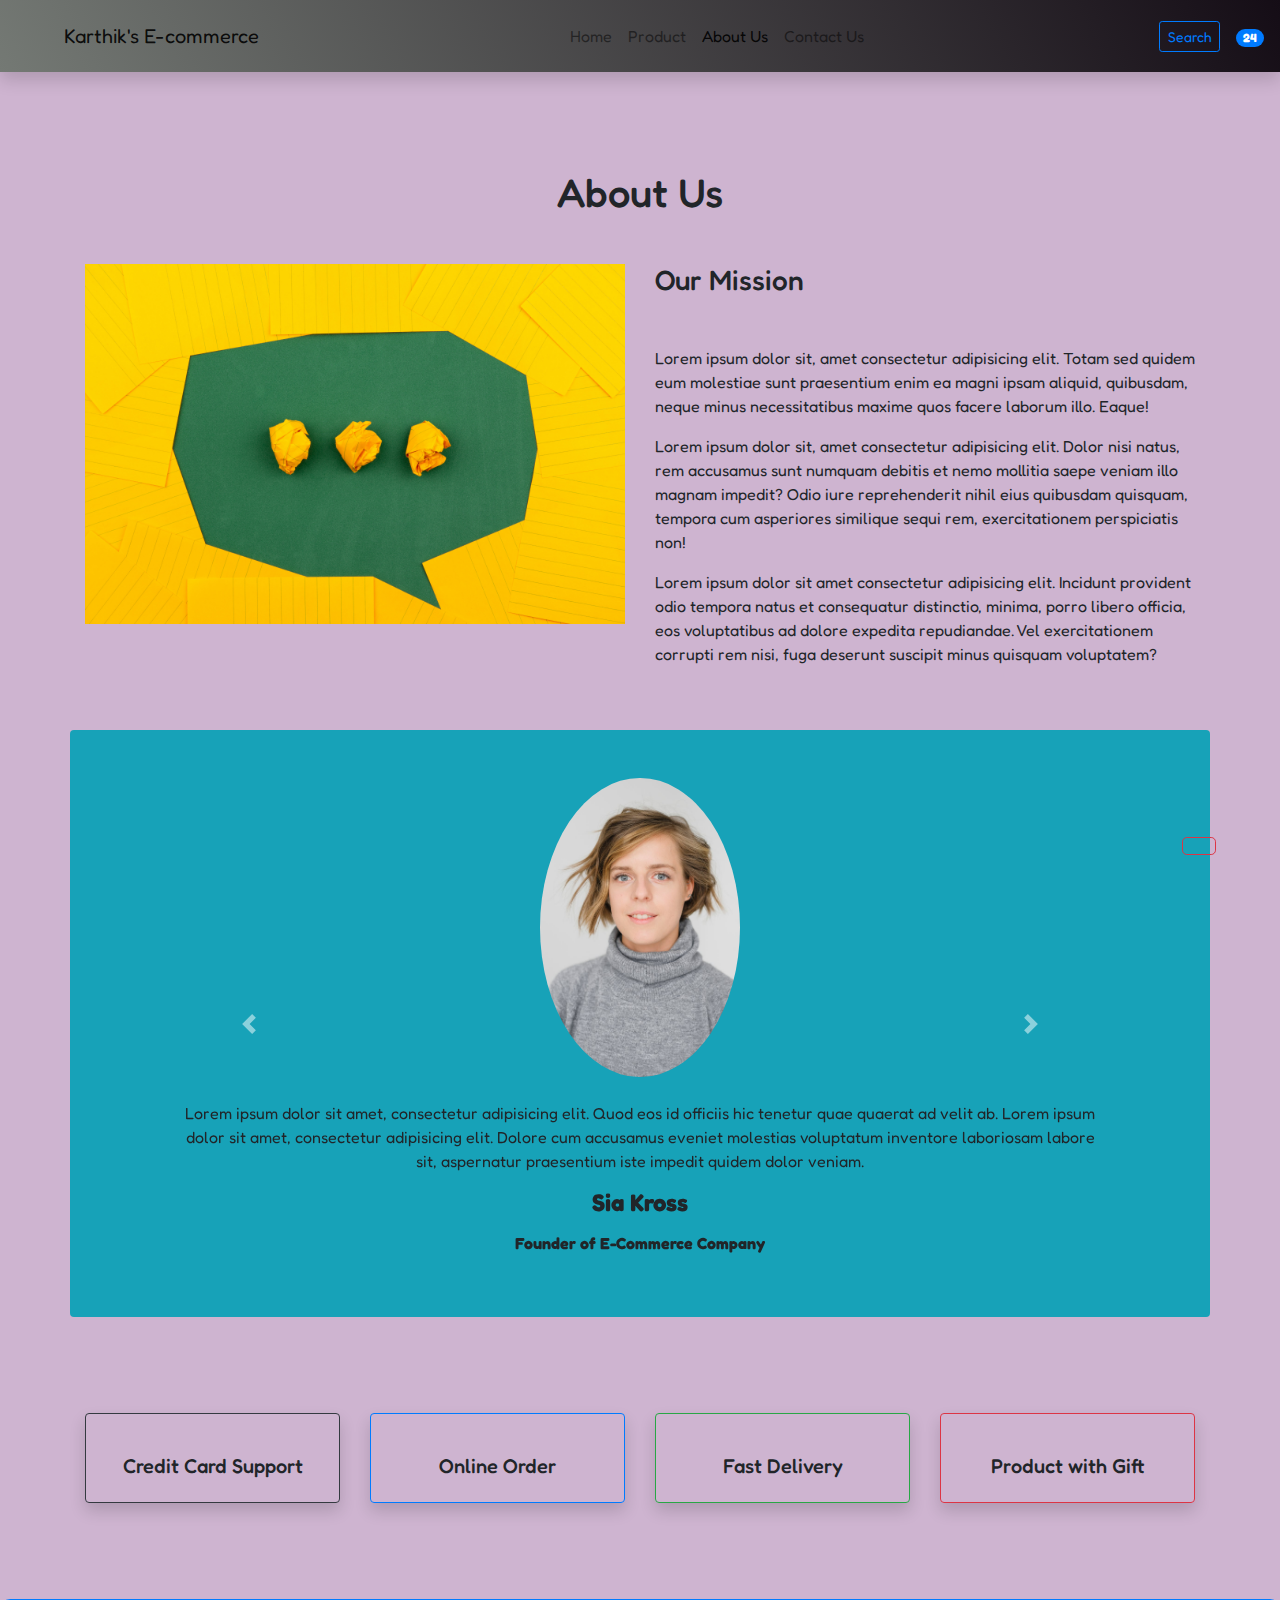
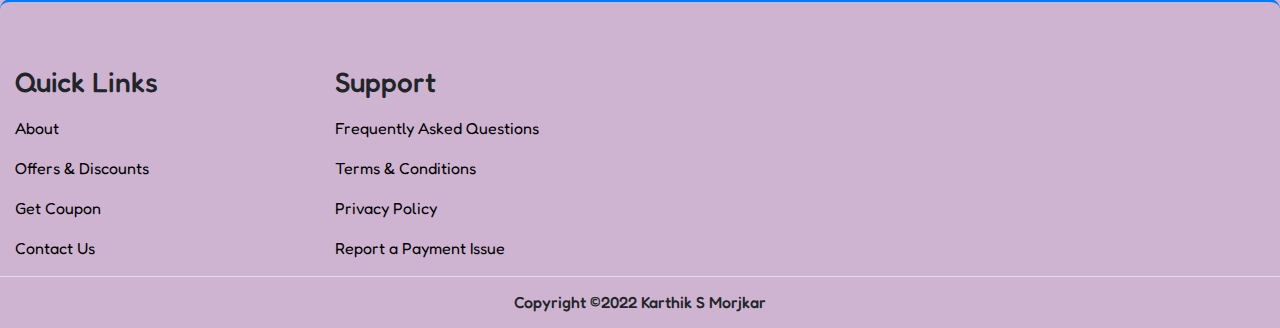
==== about.html @ 3e3faa33 "feat : added apt images" ====
<!DOCTYPE html>
<html lang="en">

<head>
	<!-- Required meta tags -->
	<meta charset="utf-8" />
	<meta name="viewport" content="width=device-width, initial-scale=1, shrink-to-fit=no" />

	<!-- style.css  -->
	<link rel="stylesheet" href="css/style.css">

	<!-- Bootstrap CSS -->
	<link rel="stylesheet" href="https://stackpath.bootstrapcdn.com/bootstrap/4.5.2/css/bootstrap.min.css" integrity="sha384-JcKb8q3iqJ61gNV9KGb8thSsNjpSL0n8PARn9HuZOnIxN0hoP+VmmDGMN5t9UJ0Z"
	 crossorigin="anonymous">

	<!-- fontawesome cdn link -->
	<link rel="stylesheet" href="https://cdnjs.cloudflare.com/ajax/libs/font-awesome/5.10.0/css/all.min.css" integrity="sha512-PgQMlq+nqFLV4ylk1gwUOgm6CtIIXkKwaIHp/PAIWHzig/lKZSEGKEysh0TCVbHJXCLN7WetD8TFecIky75ZfQ=="
	 crossorigin="anonymous" />

	<title>E-Commerce</title>
</head>

<body id="top" style="background-color: rgb(206 180 208);" >
	<!-- ==============header menu section starts here============== -->
	<section class="header_menu" id="header_menu">
		<div class="container-fluid px-0 shadow">
			<nav class="navbar navbar-expand-lg navbar-light  py-3  " style="background-color: #8EC5FC;
    background-image: linear-gradient(62deg, #747974 0%, #150d16 100%);">
				<a class="navbar-brand pl-5" href="javascript:;">
					Karthik's E-commerce
                </a>
                <button class="navbar-toggler" type="button" data-toggle="collapse"
                    data-target="#navbarSupportedContent" aria-controls="navbarSupportedContent" aria-expanded="false"
                    aria-label="Toggle navigation">
                    <span class="navbar-toggler-icon"></span>
                </button>

                <div class="collapse navbar-collapse" id="navbarSupportedContent">
                    <ul class="navbar-nav mx-auto">
                        <li class="nav-item ">
                            <a class="nav-link" href="index.html">Home <span class="sr-only">(current)</span></a>
                        </li>
                        <li class="nav-item ">
                            <a class="nav-link" href="product.html">Product</a>
                        </li>
                        <li class="nav-item active">
                            <a class="nav-link" href="about.html">About Us</a>
                        </li>
                        <li class="nav-item">
                            <a class="nav-link" href="contact.html">Contact Us</a>
                        </li>
                        <!-- <li class="nav-item dropdown">
              <a class="nav-link dropdown-toggle" href="#" id="navbarDropdown" role="button" data-toggle="dropdown"
                aria-haspopup="true" aria-expanded="false">
                Dropdown
              </a>
              <div class="dropdown-menu" aria-labelledby="navbarDropdown">
                <a class="dropdown-item" href="#">Action</a>
                <a class="dropdown-item" href="#">Another action</a>
                <div class="dropdown-divider"></div>
                <a class="dropdown-item" href="#">Something else here</a>
              </div>
            </li> -->
                    </ul>
                    <div class="search mr-3">
                        <a href="search.html" class="btn btn-sm btn-outline-primary">
                            Search
                        </a>
                    </div>
                    <div class="cart">
                        <a href="cart.html">
                            <i class="fas fa-shopping-cart fa-2x"></i>
                            <span class="badge badge-pill badge-primary">24</span>
                        </a>
                    </div>
                </div>
            </nav>
        </div>
    </section>
    <!-- ==============header menu section ends here============== -->

    <!-- ==============about starts here============== -->
    <section class="about py-5 my-5" id="about">
        <div class="container ">
            <div class="section_title text-center mb-5">
                <h1 class="text-capitalize" style="text-decoration:none">About Us</h1>
            </div>
            <div class="row">
                <div class="col-md-6">
                    <div class="row">
                        <div class="col-md-12">
                            <img src="/images/aboutus_img.jpg" class="img img-fluid"
                                alt="about us image">
                        </div>
                    </div>
                </div>
                <div class="col-md-6">

                    <div class="row">
                        <div class="col-md-12">
                            <div class="title">
                                <h3>Our Mission</h3>
                            </div>
                            <div class="about_text mt-sm-5">
                                <p>
                                    Lorem ipsum dolor sit, amet consectetur adipisicing elit. Totam sed quidem eum
                                    molestiae sunt praesentium enim ea magni ipsam aliquid, quibusdam, neque minus
                                    necessitatibus maxime quos facere laborum illo. Eaque!
                                </p>
                                <p>
                                    Lorem ipsum dolor sit, amet consectetur adipisicing elit. Dolor nisi natus, rem
                                    accusamus sunt numquam debitis et nemo mollitia saepe veniam illo magnam impedit?
                                    Odio iure reprehenderit nihil eius quibusdam quisquam, tempora cum asperiores
                                    similique sequi rem, exercitationem perspiciatis non!
                                </p>
                                <p>
                                    Lorem ipsum dolor sit amet consectetur adipisicing elit. Incidunt provident odio
                                    tempora natus et consequatur distinctio, minima, porro libero officia, eos
                                    voluptatibus ad dolore expedita repudiandae. Vel exercitationem corrupti rem nisi,
                                    fuga deserunt suscipit minus quisquam voluptatem?
                                </p>
                            </div>
                        </div>
                    </div>
                </div>
            </div>
            <div class="row">
                <!-- ==============testimonial starts here============== -->
                <section class="text-center bg-info my-5 py-5 rounded">
                    <div class="col-md-10 col-10 mx-auto">
                        <!-- Carousel Wrapper -->
                        <div id="carousel-example-1" class="carousel slide carousel-fade" data-ride="carousel"
                            data-interval="false">
                            <!--Slides-->
                            <div class="carousel-inner">
                                <!--First slide-->
                                <div class="carousel-item active">
                                    <div class="testimonial">
                                        <!--Avatar-->
                                        <div class="avatar mx-auto mb-4">
                                            <img src="/images/new26.jpeg" class="rounded-circle img-fluid" width="200px" height="400px"
                                                alt="First sample avatar image">
                                        </div>
                                        <!--Content-->
                                        <p>
                                            <i class="fas fa-quote-left"></i> Lorem ipsum dolor sit amet,
                                            consectetur
                                            adipisicing
                                            elit. Quod
                                            eos
                                            id officiis hic tenetur quae quaerat ad velit ab. Lorem ipsum dolor sit
                                            amet,
                                            consectetur
                                            adipisicing elit. Dolore cum accusamus eveniet molestias voluptatum
                                            inventore
                                            laboriosam
                                            labore
                                            sit, aspernatur praesentium iste impedit quidem dolor veniam.
                                        </p>
                                        <h4 class="font-weight-bold">Sia Kross</h4>
                                        <h6 class="font-weight-bold my-3">Founder of E-Commerce Company</h6>
                                        <!--Review-->
                                        <i class="fas fa-star blue-text"> </i>
                                        <i class="fas fa-star blue-text"> </i>
                                        <i class="fas fa-star blue-text"> </i>
                                        <i class="fas fa-star blue-text"> </i>
                                        <i class="fas fa-star-half-alt blue-text"> </i>
                                    </div>
                                </div>
                                <!--First slide-->
                                <!--Second slide-->
                                <div class="carousel-item">
                                    <div class="testimonial">
                                        <!--Avatar-->
                                        <div class="avatar mx-auto mb-4">
                                            <img src="/images/new27.jpeg" class="rounded-circle img-fluid" width="200px" height="200px"
                                                alt="Second sample avatar image">
                                        </div>
                                        <!--Content-->
                                        <p>
                                            <i class="fas fa-quote-left"></i> Nemo enim ipsam voluptatem quia
                                            voluptas sit
                                            aspernatur aut
                                            odit
                                            aut fugit, sed quia consequuntur magni dolores eos qui ratione
                                            voluptatem sequi
                                            nesciunt. Neque
                                            porro quisquam est, qui dolorem ipsum quia dolor sit amet, consectetur,
                                            adipisci
                                            velit,
                                            sed quia
                                            non numquam eius modi tempora incidunt ut labore. </p>
                                        <h4 class="font-weight-bold">Daniel Jue</h4>
                                        <h6 class="font-weight-bold my-3">Photographer at Studio LA</h6>
                                        <!--Review-->
                                        <i class="fas fa-star blue-text"> </i>
                                        <i class="fas fa-star blue-text"> </i>
                                        <i class="fas fa-star blue-text"> </i>
                                        <i class="fas fa-star blue-text"> </i>
                                        <i class="fas fa-star blue-text"> </i>
                                    </div>
                                </div>
                                <!--Second slide-->
                                <!--Third slide-->
                                <div class="carousel-item">
                                    <div class="testimonial">
                                        <!--Avatar-->
                                        <div class="avatar mx-auto mb-4">
                                            <img src="/images/new28.jpeg" class="rounded-circle img-fluid" width="200px"
                                                alt="Third sample avatar image">
                                        </div>
                                        <!--Content-->
                                        <p>
                                            <i class="fas fa-quote-left"></i> Duis aute irure dolor in reprehenderit
                                            in
                                            voluptate
                                            velit esse
                                            cillum dolore eu fugiat nulla pariatur. Excepteur sint occaecat
                                            cupidatat non
                                            proident,
                                            sunt in
                                            culpa qui officia deserunt mollit anim id est laborum. Sed ut
                                            perspiciatis unde
                                            omnis
                                            iste natus
                                            error sit voluptatem accusantium doloremque laudantium.</p>
                                        <h4 class="font-weight-bold">Josh Allan</h4>
                                        <h6 class="font-weight-bold my-3">Front-end Developer in NY</h6>
                                        <!--Review-->
                                        <i class="fas fa-star blue-text"> </i>
                                        <i class="fas fa-star blue-text"> </i>
                                        <i class="fas fa-star blue-text"> </i>
                                        <i class="fas fa-star blue-text"> </i>
                                        <i class="far fa-star blue-text"> </i>
                                    </div>
                                </div>
                                <!--Third slide-->
                            </div>
                            <!--Slides-->
                            <!--Controls-->
                            <a class="carousel-control-prev left carousel-control" href="#carousel-example-1"
                                role="button" data-slide="prev">
                                <span class="carousel-control-prev-icon" aria-hidden="true"></span>
                                <span class="sr-only">Previous</span>
                            </a>
                            <a class="carousel-control-next right carousel-control" href="#carousel-example-1"
                                role="button" data-slide="next">
                                <span class="carousel-control-next-icon" aria-hidden="true"></span>
                                <span class="sr-only">Next</span>
                            </a>
                            <!--Controls-->
                        </div>
                        <!-- Carousel Wrapper -->
                    </div>
                </section>
                <!-- ==============testimonial ends here============== -->
            </div>
            <div class="row mt-5">
                <div class="col-md-3 col-6">
                    <div class="border border-dark rounded shadow text-center p-3">
                        <div class="mb-4">
                            <i class="far fa-credit-card fa-3x"></i>
                        </div>
                        <div>
                            <h5>Credit Card Support</h5>
                        </div>
                    </div>
                </div>
                <div class="col-md-3 col-6 mt-small-2 mb-small-2">
                    <div class="border border-primary rounded shadow text-center p-3">
                        <div class="mb-4">
                            <i class="fas fa-laptop fa-3x"></i>
                        </div>
                        <div>
                            <h5>Online Order</h5>
                        </div>
                    </div>
                </div>
                <div class="col-md-3 col-6">
                    <div class="border border-success rounded shadow text-center p-3">
                        <div class="mb-4">
                            <i class="fas fa-shipping-fast fa-3x"></i>
                        </div>
                        <div>
                            <h5>Fast Delivery</h5>
                        </div>
                    </div>
                </div>
                <div class="col-md-3 col-6">
                    <div class="border border-danger rounded shadow text-center p-3">
                        <div class="mb-4">
                            <i class="fas fa-gifts fa-3x"></i>
                        </div>
                        <div>
                            <h5>Product with Gift</h5>
                        </div>
                    </div>
                </div>
            </div>
        </div>
    </section>

    <!-- ==============about ends here============== -->

    <!-- ==============footer starts here============== -->
    <section class="footer_section pt-5 pb-2 mt-5" id="footer_section">
        <footer>
            <div class="container-fluid">
                <div class="row">
                    <div class="col-md-3 col-6">
                        <div class="footer_title pt-3 mb-3">
                            <h3>Quick Links</h3>
                        </div>
                        <div class="footer_links">
                            <ul>
                                <li><a href="javascript:;">About</a></li>
                                <li><a href="javascript:;">Offers & Discounts</a></li>
                                <li><a href="javascript:;">Get Coupon</a></li>
                                <li><a href="javascript:;">Contact Us</a></li>
                            </ul>
                        </div>
                    </div>
                    <div class="col-md-3 col-6">
                        <div class="footer_title pt-3 mb-3">
                            <h3>Support</h3>
                        </div>
                        <div class="footer_links">
                            <ul>
                                <li><a href="javascript:;">Frequently Asked Questions</a></li>
                                <li><a href="javascript:;">Terms & Conditions</a></li>
                                <li><a href="javascript:;">Privacy Policy</a></li>
                                <li><a href="javascript:;">Report a Payment Issue</a></li>
                            </ul>
                        </div>
                    </div>
                </div>
            </div>
            <div class="border-top">
                <h6 class="text-center mt-3">Copyright ©2022 Karthik S Morjkar
                </h6>
            </div>
        </footer>
    </section>
    <div class="backtop">
        <a id="button" href="#top" class="btn btn-lg btn-outline-danger" role="button">
            <i class="fas fa-chevron-up text-dark"></i>
        </a>
    </div>
    <!-- ==============footer ends here============== -->


    <!-- Optional JavaScript -->
    <!-- jQuery first, then Popper.js, then Bootstrap JS -->
    <script src="https://code.jquery.com/jquery-3.5.1.slim.min.js"
        integrity="sha384-DfXdz2htPH0lsSSs5nCTpuj/zy4C+OGpamoFVy38MVBnE+IbbVYUew+OrCXaRkfj"
        crossorigin="anonymous"></script>
    <script src="https://cdn.jsdelivr.net/npm/popper.js@1.16.1/dist/umd/popper.min.js"
        integrity="sha384-9/reFTGAW83EW2RDu2S0VKaIzap3H66lZH81PoYlFhbGU+6BZp6G7niu735Sk7lN"
        crossorigin="anonymous"></script>
    <script src="https://stackpath.bootstrapcdn.com/bootstrap/4.5.2/js/bootstrap.min.js"
        integrity="sha384-B4gt1jrGC7Jh4AgTPSdUtOBvfO8shuf57BaghqFfPlYxofvL8/KUEfYiJOMMV+rV"
        crossorigin="anonymous"></script>
</body>

</html>
---- css/style.css ----
/* fonts styling */
@import url('https://fonts.googleapis.com/css2?family=Fredoka:wght@300&display=swap');

/* css default format setting */
*{
    margin: 0;
    padding: 0;
    box-sizing: border-box;
    font-family: 'Fredoka', sans-serif;
    scroll-behavior: smooth;;
}
.bg-light-gray{    
    background-color: rgb(71, 70, 70);
}
.section_title h1{
    text-decoration: underline;
}

/* for cart logo hover effect */
.cart a{
    text-decoration: none;
    list-style: none;
}
.cart a:hover{
    text-decoration: none;
    list-style: none;
}
.bg_cart_1{
    background-color: #2f80d1;
    background-image: linear-gradient(62deg, #76b94a 0%, #bd7dd6 100%);
}
.list-group-item{
    background-color: inherit !important;
}

/* for product detail page image gallery */
.carousel-indicators li{
    width: auto !important;
    height: auto !important;
}


/* for checkout page */
.bg_checkout_1{
    background-color: #8EC5FC;
    background-image: linear-gradient(62deg, #8EC5FC 0%, #E0C3FC 100%);
}

/* for product layout design */
.single_product{
    background-color: rgb(241, 240, 240);
}
.product_img{
    position: relative;
}
.product_img .new_product{
    position: absolute;
    top: 5%;
    left: 5%;
}

.contact_form{
    background-color: #8EC5FC;
    background-image: linear-gradient(62deg, #8EC5FC 0%, #B0E785 100%);
}


/* for services section background gradient */
.feature{
    background: rgb(150, 230, 0);
    background: linear-gradient(0deg, rgb(170, 150, 35) 0%, rgb(72, 255, 0) 90%);
}

/* for footer section background gradient */
/* .footer_section{
    background-color: #0093E9;
    background-image: linear-gradient(110deg, #0093E9 19%, #80D0C7 100%);
} */
.footer_section{
    border-top: 3px solid #007BFF;
    border-radius: 10px;
}

/* for footer links  */
.footer_links ul li{
    list-style: none;
    margin-bottom: 1rem;
}
.footer_links ul li a{
    color: #000;
    text-decoration: none;
    transition: all 0.2s linear;
}
.footer_links ul li a:hover{
    text-decoration: none;
    margin-left: 5px;
}

/* for scroll to top button */
#button{
    position: fixed;
    right: 5%;
    bottom: 5%;
    z-index: 100;
}

.mt-small-2{
    margin-top: 0rem!important;
}
.mt-small-5{
    margin-top: 0rem!important;
}
.mb-small-2{
    margin-bottom: 0rem!important;
}
.mb-small-5{
    margin-bottom: 0rem!important;
}
/* for mobile responsive setting */
@media(max-width: 767px){
    .mt-small-2{
        margin-top: .5rem!important;
    }
    .mt-small-5{
        margin-top: 3rem!important;
    }
    .mb-small-2{
        margin-bottom: .5rem!important;
    }
    .mb-small-5{
        margin-bottom: 3rem!important;
    }
}
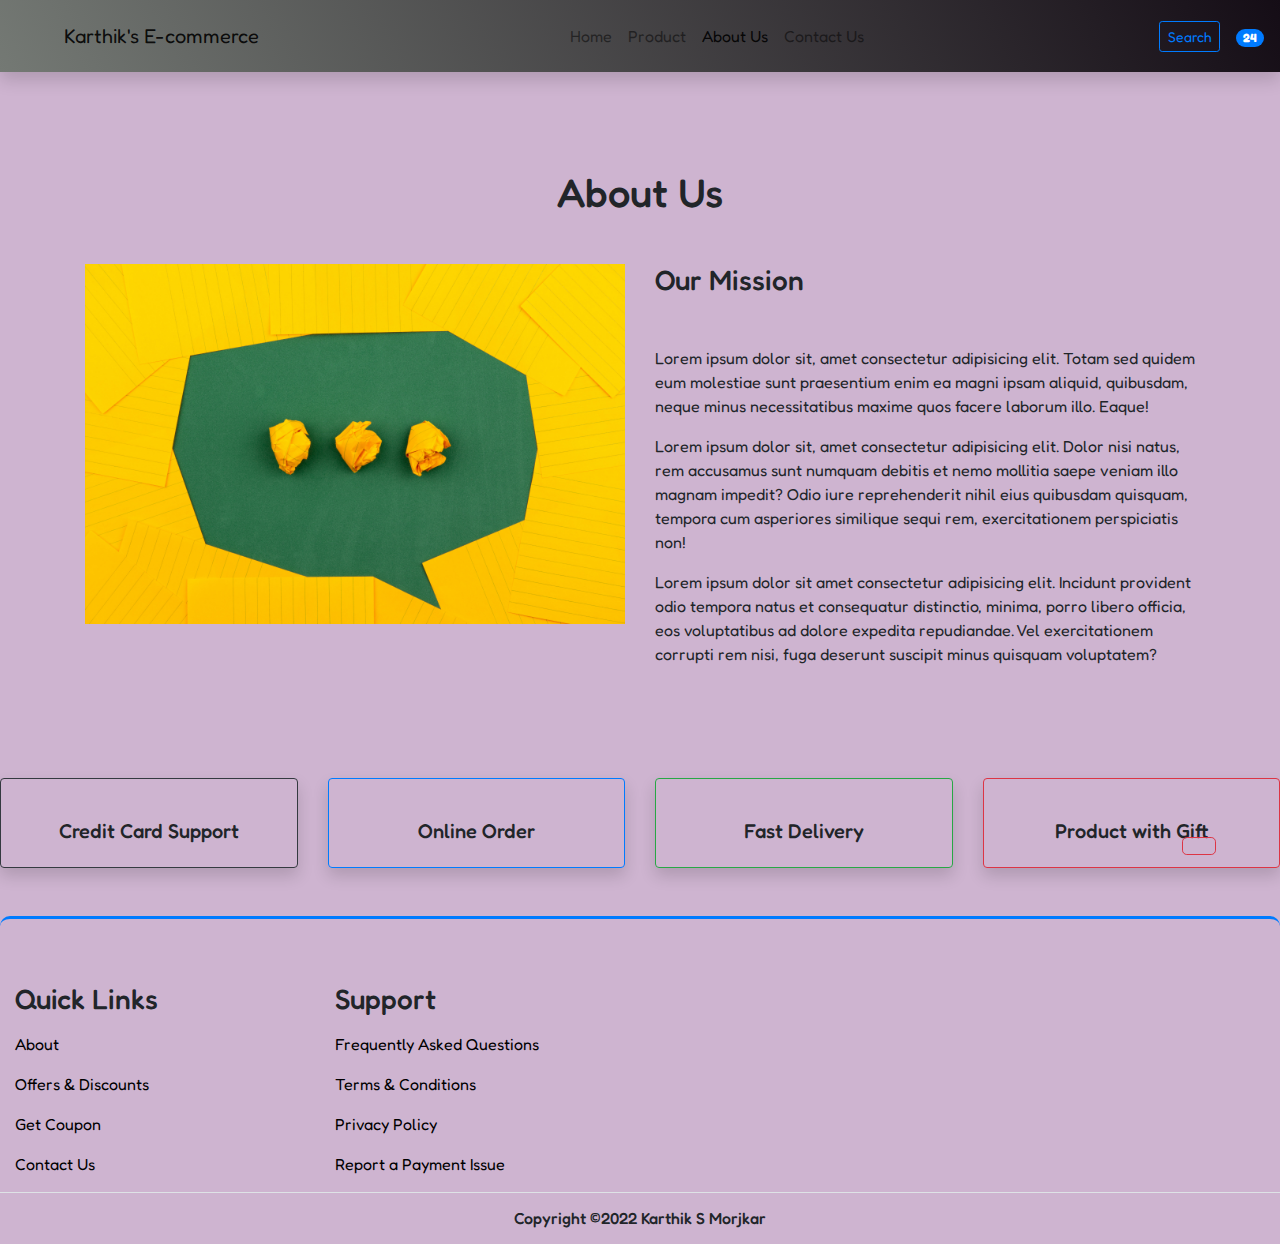
==== commit afafdee3: "feat: added apt pages" ====
--- a/about.html
+++ b/about.html
@@ -125,133 +125,6 @@
                 </div>
             </div>
             <div class="row">
-                <!-- ==============testimonial starts here============== -->
-                <section class="text-center bg-info my-5 py-5 rounded">
-                    <div class="col-md-10 col-10 mx-auto">
-                        <!-- Carousel Wrapper -->
-                        <div id="carousel-example-1" class="carousel slide carousel-fade" data-ride="carousel"
-                            data-interval="false">
-                            <!--Slides-->
-                            <div class="carousel-inner">
-                                <!--First slide-->
-                                <div class="carousel-item active">
-                                    <div class="testimonial">
-                                        <!--Avatar-->
-                                        <div class="avatar mx-auto mb-4">
-                                            <img src="/images/new26.jpeg" class="rounded-circle img-fluid" width="200px" height="400px"
-                                                alt="First sample avatar image">
-                                        </div>
-                                        <!--Content-->
-                                        <p>
-                                            <i class="fas fa-quote-left"></i> Lorem ipsum dolor sit amet,
-                                            consectetur
-                                            adipisicing
-                                            elit. Quod
-                                            eos
-                                            id officiis hic tenetur quae quaerat ad velit ab. Lorem ipsum dolor sit
-                                            amet,
-                                            consectetur
-                                            adipisicing elit. Dolore cum accusamus eveniet molestias voluptatum
-                                            inventore
-                                            laboriosam
-                                            labore
-                                            sit, aspernatur praesentium iste impedit quidem dolor veniam.
-                                        </p>
-                                        <h4 class="font-weight-bold">Sia Kross</h4>
-                                        <h6 class="font-weight-bold my-3">Founder of E-Commerce Company</h6>
-                                        <!--Review-->
-                                        <i class="fas fa-star blue-text"> </i>
-                                        <i class="fas fa-star blue-text"> </i>
-                                        <i class="fas fa-star blue-text"> </i>
-                                        <i class="fas fa-star blue-text"> </i>
-                                        <i class="fas fa-star-half-alt blue-text"> </i>
-                                    </div>
-                                </div>
-                                <!--First slide-->
-                                <!--Second slide-->
-                                <div class="carousel-item">
-                                    <div class="testimonial">
-                                        <!--Avatar-->
-                                        <div class="avatar mx-auto mb-4">
-                                            <img src="/images/new27.jpeg" class="rounded-circle img-fluid" width="200px" height="200px"
-                                                alt="Second sample avatar image">
-                                        </div>
-                                        <!--Content-->
-                                        <p>
-                                            <i class="fas fa-quote-left"></i> Nemo enim ipsam voluptatem quia
-                                            voluptas sit
-                                            aspernatur aut
-                                            odit
-                                            aut fugit, sed quia consequuntur magni dolores eos qui ratione
-                                            voluptatem sequi
-                                            nesciunt. Neque
-                                            porro quisquam est, qui dolorem ipsum quia dolor sit amet, consectetur,
-                                            adipisci
-                                            velit,
-                                            sed quia
-                                            non numquam eius modi tempora incidunt ut labore. </p>
-                                        <h4 class="font-weight-bold">Daniel Jue</h4>
-                                        <h6 class="font-weight-bold my-3">Photographer at Studio LA</h6>
-                                        <!--Review-->
-                                        <i class="fas fa-star blue-text"> </i>
-                                        <i class="fas fa-star blue-text"> </i>
-                                        <i class="fas fa-star blue-text"> </i>
-                                        <i class="fas fa-star blue-text"> </i>
-                                        <i class="fas fa-star blue-text"> </i>
-                                    </div>
-                                </div>
-                                <!--Second slide-->
-                                <!--Third slide-->
-                                <div class="carousel-item">
-                                    <div class="testimonial">
-                                        <!--Avatar-->
-                                        <div class="avatar mx-auto mb-4">
-                                            <img src="/images/new28.jpeg" class="rounded-circle img-fluid" width="200px"
-                                                alt="Third sample avatar image">
-                                        </div>
-                                        <!--Content-->
-                                        <p>
-                                            <i class="fas fa-quote-left"></i> Duis aute irure dolor in reprehenderit
-                                            in
-                                            voluptate
-                                            velit esse
-                                            cillum dolore eu fugiat nulla pariatur. Excepteur sint occaecat
-                                            cupidatat non
-                                            proident,
-                                            sunt in
-                                            culpa qui officia deserunt mollit anim id est laborum. Sed ut
-                                            perspiciatis unde
-                                            omnis
-                                            iste natus
-                                            error sit voluptatem accusantium doloremque laudantium.</p>
-                                        <h4 class="font-weight-bold">Josh Allan</h4>
-                                        <h6 class="font-weight-bold my-3">Front-end Developer in NY</h6>
-                                        <!--Review-->
-                                        <i class="fas fa-star blue-text"> </i>
-                                        <i class="fas fa-star blue-text"> </i>
-                                        <i class="fas fa-star blue-text"> </i>
-                                        <i class="fas fa-star blue-text"> </i>
-                                        <i class="far fa-star blue-text"> </i>
-                                    </div>
-                                </div>
-                                <!--Third slide-->
-                            </div>
-                            <!--Slides-->
-                            <!--Controls-->
-                            <a class="carousel-control-prev left carousel-control" href="#carousel-example-1"
-                                role="button" data-slide="prev">
-                                <span class="carousel-control-prev-icon" aria-hidden="true"></span>
-                                <span class="sr-only">Previous</span>
-                            </a>
-                            <a class="carousel-control-next right carousel-control" href="#carousel-example-1"
-                                role="button" data-slide="next">
-                                <span class="carousel-control-next-icon" aria-hidden="true"></span>
-                                <span class="sr-only">Next</span>
-                            </a>
-                            <!--Controls-->
-                        </div>
-                        <!-- Carousel Wrapper -->
-                    </div>
                 </section>
                 <!-- ==============testimonial ends here============== -->
             </div>
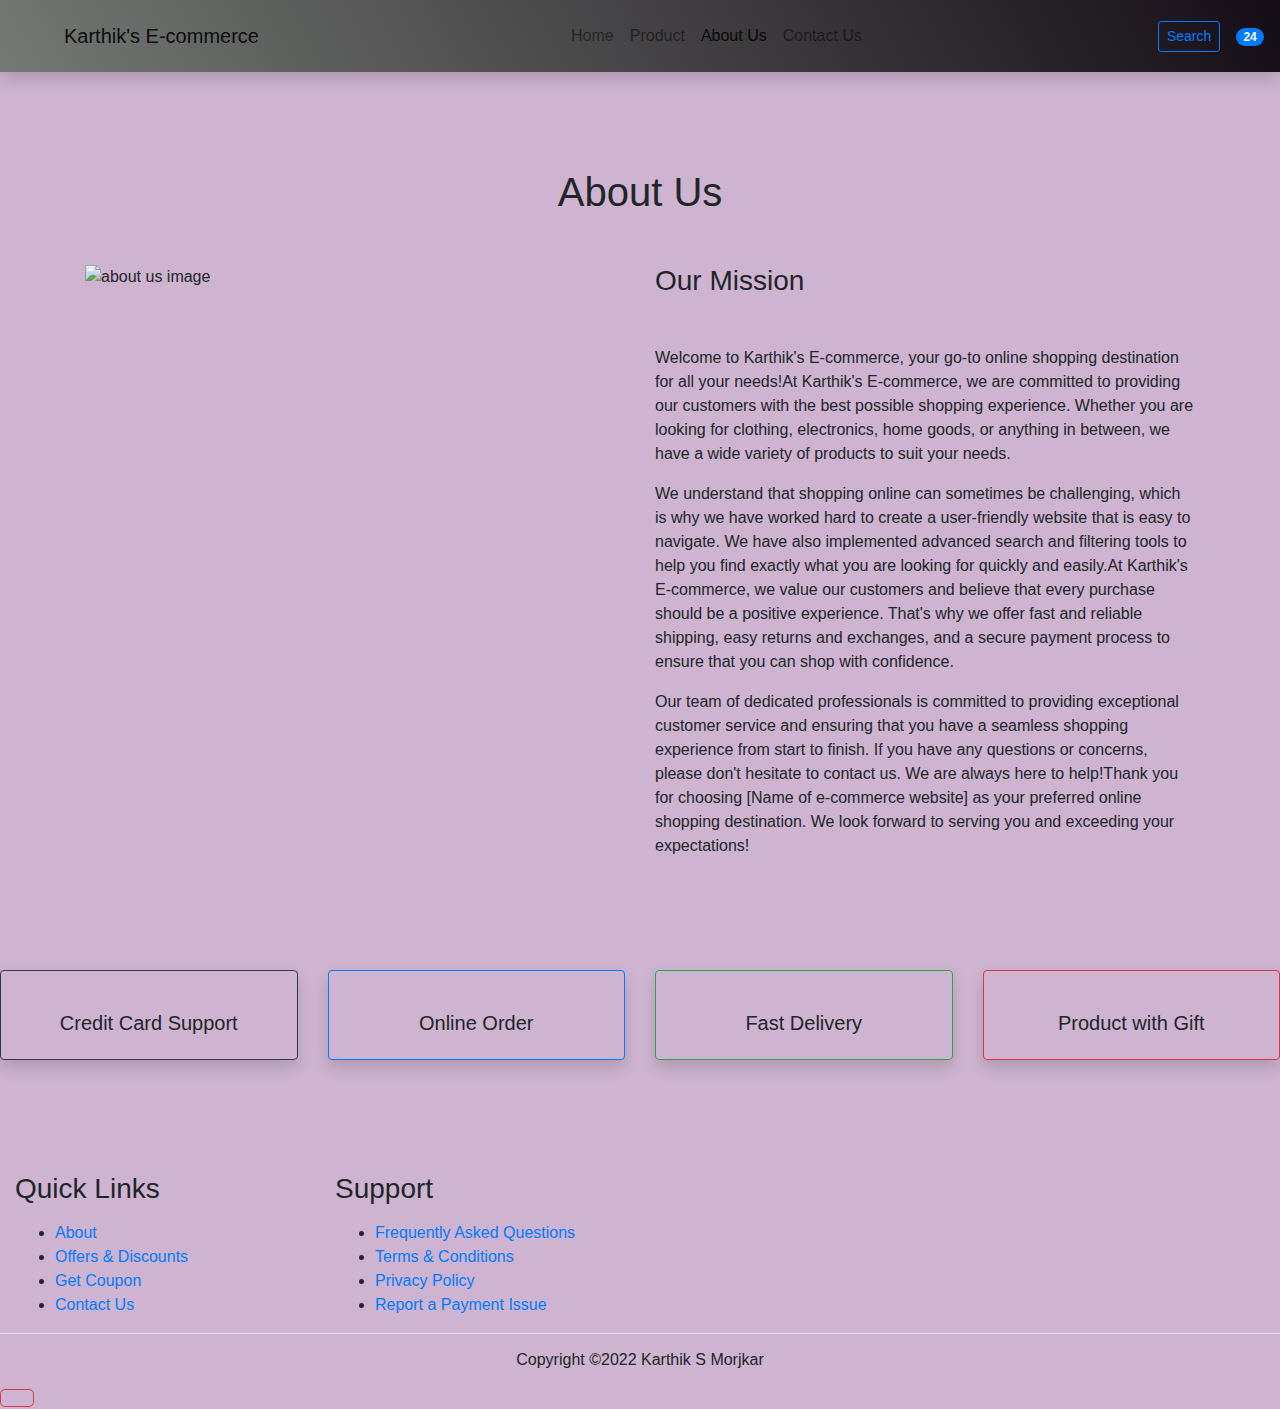
==== commit 5d0a3d38: "Update about.html" ====
--- a/about.html
+++ b/about.html
@@ -103,21 +103,28 @@
                             </div>
                             <div class="about_text mt-sm-5">
                                 <p>
-                                    Lorem ipsum dolor sit, amet consectetur adipisicing elit. Totam sed quidem eum
-                                    molestiae sunt praesentium enim ea magni ipsam aliquid, quibusdam, neque minus
-                                    necessitatibus maxime quos facere laborum illo. Eaque!
+                                    Welcome to Karthik's E-commerce, your go-to online shopping destination 
+				    for all your needs!At Karthik's E-commerce, we are committed to 
+				    providing our customers with the best possible shopping experience. 
+				    Whether you are looking for clothing, electronics, home goods, or 
+				    anything in between, we have a wide variety of products to suit your needs.
                                 </p>
                                 <p>
-                                    Lorem ipsum dolor sit, amet consectetur adipisicing elit. Dolor nisi natus, rem
-                                    accusamus sunt numquam debitis et nemo mollitia saepe veniam illo magnam impedit?
-                                    Odio iure reprehenderit nihil eius quibusdam quisquam, tempora cum asperiores
-                                    similique sequi rem, exercitationem perspiciatis non!
+                                    We understand that shopping online can sometimes be challenging, which is why we
+				    have worked hard to create a user-friendly website that is easy to navigate. We 
+				    have also implemented advanced search and filtering tools to help you find exactly 
+				    what you are looking for quickly and easily.At Karthik's E-commerce, we value our 
+				    customers and believe that every purchase should be a positive experience.
+				    That's why we offer fast and reliable shipping, easy returns and exchanges, and a 
+				    secure payment process to ensure that you can shop with confidence.
                                 </p>
                                 <p>
-                                    Lorem ipsum dolor sit amet consectetur adipisicing elit. Incidunt provident odio
-                                    tempora natus et consequatur distinctio, minima, porro libero officia, eos
-                                    voluptatibus ad dolore expedita repudiandae. Vel exercitationem corrupti rem nisi,
-                                    fuga deserunt suscipit minus quisquam voluptatem?
+                                    Our team of dedicated professionals is committed to providing exceptional customer
+				    service and ensuring that you have a seamless shopping experience from start to 
+				    finish. If you have any questions or concerns, please don't hesitate to contact us.
+				    We are always here to help!Thank you for choosing [Name of e-commerce website] as 
+			            your preferred online shopping destination. We look forward to serving you and 
+				    exceeding your expectations!
                                 </p>
                             </div>
                         </div>
